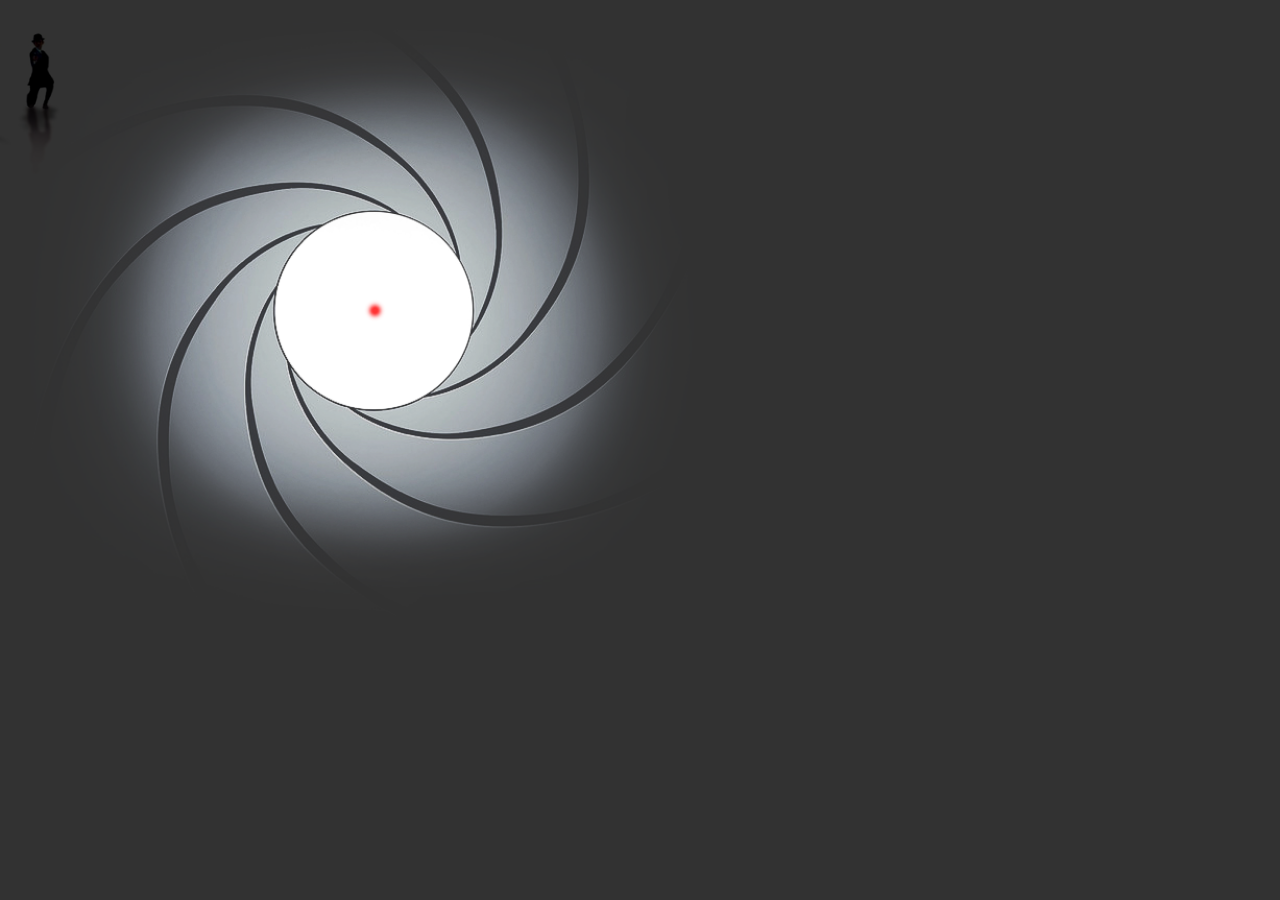
==== JamesBond/index.html @ 6ff8c07c "refactor" ====
<!DOCTYPE html>
<html>
<head>
  <title>Hit James Bond !</title>
</head>
<header>
  <link rel='stylesheet' type='text/css' href='../assets/css/bootstrap.min.css'>
  <link rel='stylesheet' type='text/css' href='../assets/css/font-awesome.min.css'>
  <link rel='stylesheet' type='text/css' href='./css/jamesbond.css'>
</header>
<body>
  <div class='content'>
    <img class='overlay' alt="revolver" src="./img/bond.png"/>
    <img class='blood' alt="blood" src="./img/blood.png"/>
    <img class='metal' alt="metal" src="./img/metal.jpg"/>
    <img class='ennemy' alt="ennemy" src="./img/characters/1.jpg"/>
    <div class="end-game">
      <h1>Echec de la mission...</h1>
      <h2>Score: 0</h2>
      <a href="" class="btn btn-default">Recommencer</a>
    </div>
    <div class="win-game">
      <h1>Mission reussie !</h1>
      <a href="" class="btn btn-default">Recommencer</a>
    </div>
  </div>
</body>
</html>
<script src='../assets/js/jquery-3.2.1.min.js' type='text/javascript'></script>
<script src='../assets/js/bootstrap.min.js' type='text/javascript'></script>
<script src='./js/jamesbond.js' type='text/javascript'></script>
---- JamesBond/css/jamesbond.css ----
@font-face {
  font-family: Skyfall;
  src: url("../fonts/Skyfall.ttf");
}
html, body {
  padding: 0;
  margin: 0;
  z-index: 0;
  overflow: hidden;
  cursor: none;
}

.end-game, .win-game {
  display: none;
  position: absolute;
  color: white;
  z-index: 15;
  top: 30%;
  text-align: center;
}

.end-game {
  left: calc(50% - 250px);
}

.win-game {
  left: calc(50% - 200px);
}

.end-game h1, .win-game h1 {
  font-family: Skyfall;
}

.end-game a, .win-game a {
  margin-top: 20px;
}

.content {
  position: absolute;
  z-index: 1;
  left: 0;
  top: 0;
  overflow: hidden;
}

.overlay {
  top: 0;
  left: 0;
  z-index: 5;
  position: absolute;
  width: 750px;
  -webkit-box-shadow: 0px 0px 5px 10000px rgb(0,0,0);
  -moz-box-shadow: 0px 0px 5px 10000px rgb(0,0,0);
  box-shadow: 0px 0px 5px 10000px rgb(0,0,0);
  opacity: 0.8;
}

.blood {
  position: absolute;
  top: -150%;
  left: 0;
  z-index: 10;
  width: 100%;
  height:150%;
  opacity: 0.8;
  transition: 5s;
}

.metal {
  position: absolute;
  top: -100%;
  left: 0;
  z-index: 10;
  width: 100%;
  height:100%;
  transition: 1s;
}

.ennemy {
  width: 80px;
  position: absolute;
  z-index: 2;
}
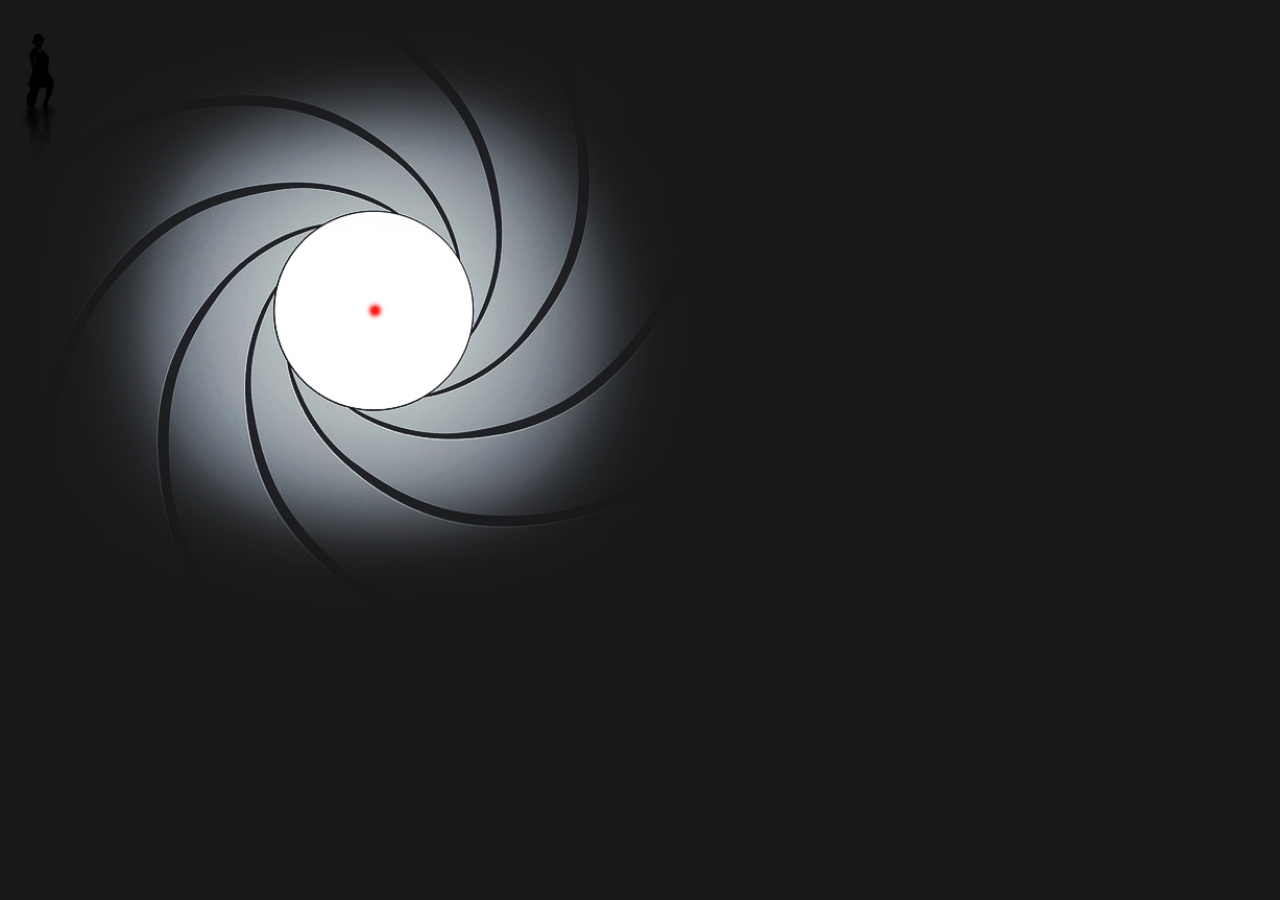
==== commit 0ae25820: "Merge branch 'master' of https://github.com/foudard/Games" ====
--- a/JamesBond/index.html
+++ b/JamesBond/index.html
@@ -4,16 +4,16 @@
   <title>Hit James Bond !</title>
 </head>
 <header>
-  <link rel='stylesheet' type='text/css' href='../assets/css/bootstrap.min.css'>
-  <link rel='stylesheet' type='text/css' href='../assets/css/font-awesome.min.css'>
-  <link rel='stylesheet' type='text/css' href='./css/jamesbond.css'>
+  <link rel="stylesheet" type="text/css" href="../assets/css/bootstrap.min.css">
+  <link rel="stylesheet" type="text/css" href="../assets/css/font-awesome.min.css">
+  <link rel="stylesheet" type="text/css" href="./css/jamesbond.css">
 </header>
 <body>
-  <div class='content'>
-    <img class='overlay' alt="revolver" src="./img/bond.png"/>
-    <img class='blood' alt="blood" src="./img/blood.png"/>
-    <img class='metal' alt="metal" src="./img/metal.jpg"/>
-    <img class='ennemy' alt="ennemy" src="./img/characters/1.jpg"/>
+  <div class="content">
+    <img class="overlay" src="./img/bond.png"/>
+    <img class="blood" src="./img/blood.png"/>
+    <img class="metal" src="./img/metal.jpg"/>
+    <img class="ennemy" src="./img/characters/1.jpg"/>
     <div class="end-game">
       <h1>Echec de la mission...</h1>
       <h2>Score: 0</h2>
@@ -26,6 +26,6 @@
   </div>
 </body>
 </html>
-<script src='../assets/js/jquery-3.2.1.min.js' type='text/javascript'></script>
-<script src='../assets/js/bootstrap.min.js' type='text/javascript'></script>
-<script src='./js/jamesbond.js' type='text/javascript'></script>
+<script src="../assets/js/jquery-3.2.1.min.js" type="text/javascript"></script>
+<script src="../assets/js/bootstrap.min.js" type="text/javascript"></script>
+<script src="./js/jamesbond.js" type="text/javascript"></script>
--- a/JamesBond/css/jamesbond.css
+++ b/JamesBond/css/jamesbond.css
@@ -49,10 +49,10 @@
   z-index: 5;
   position: absolute;
   width: 750px;
-  -webkit-box-shadow: 0px 0px 5px 10000px rgb(0,0,0);
-  -moz-box-shadow: 0px 0px 5px 10000px rgb(0,0,0);
-  box-shadow: 0px 0px 5px 10000px rgb(0,0,0);
-  opacity: 0.8;
+  -webkit-box-shadow: 0px 0px 0px 10000px rgb(0,0,0);
+  -moz-box-shadow: 0px 0px 0px 10000px rgb(0,0,0);
+  box-shadow: 0px 0px 0px 10000px rgb(0,0,0);
+  opacity: 0.9;
 }
 
 .blood {
